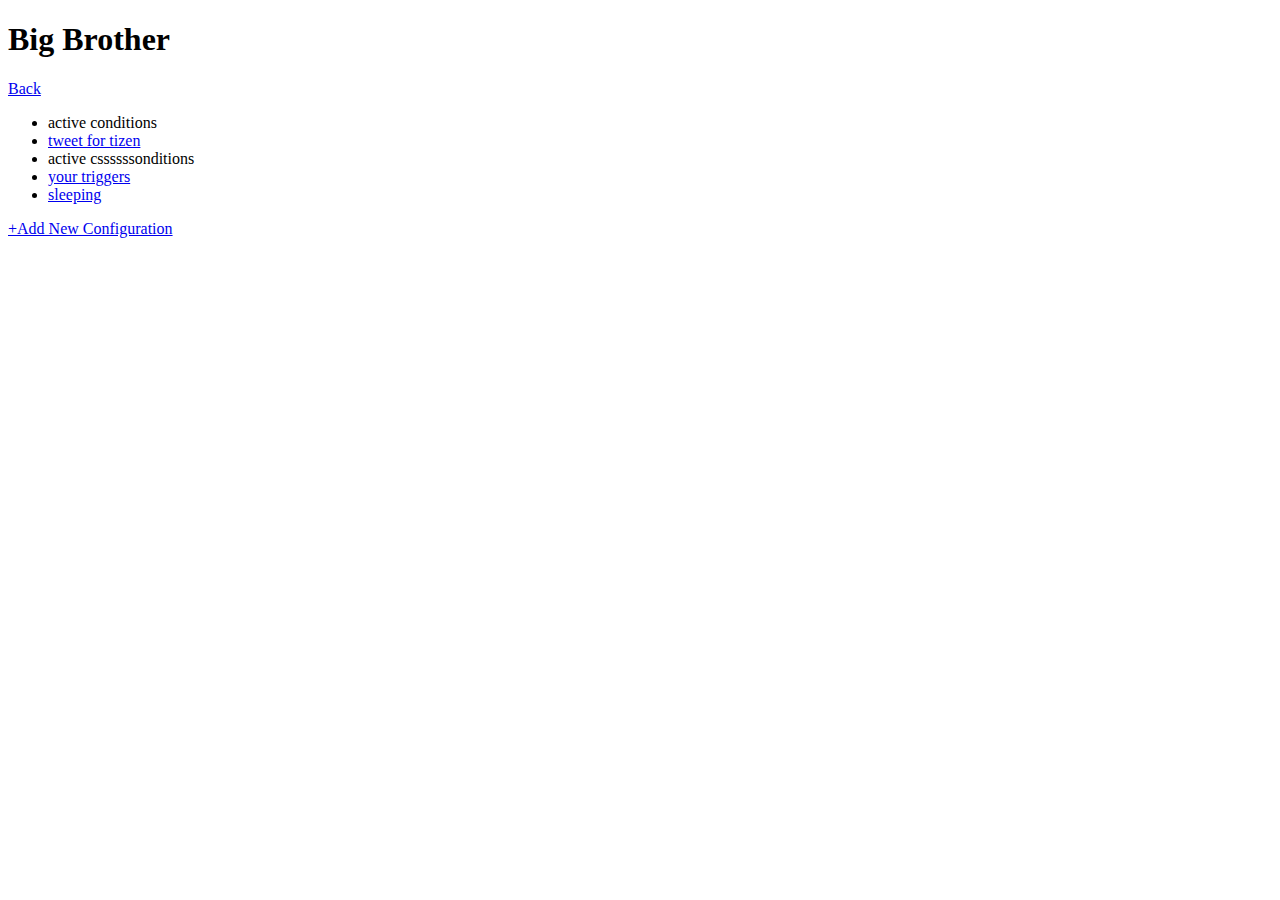
==== index.html @ 172a054c "s" ====
<!DOCTYPE html>
<html>
<head>
<meta charset="utf-8">
<meta name="viewport" content="width=device-width, initial-scale=1">
<title>Listview Autodivider Linkbar - jQuery Mobile Demos</title>

	<link rel="stylesheet"  href="http://view.jquerymobile.com/1.3.2/dist/demos/css/themes/default/jquery.mobile.min.css
">


<script src="tizen-web-ui-fw/latest/js/jquery.min.js"></script>
<script
	src="http://view.jquerymobile.com/1.3.2/dist/demos/js/jquery.mobile.min.js"></script>


<script src="./js/config.js"></script>


<script
	src="http://view.jquerymobile.com/1.3.2/dist/demos/_assets/css/jqm-demos.css"></script>
<script type="text/javascript" src="./js/main.js"></script>
<script type="text/javascript" src="./js/calendar.js"></script>
<script type="text/javascript" src="./js/wifi.js"></script>
<script type="text/javascript" src="./js/location.js"></script>
<script type="text/javascript" src="./js/actions.js"></script>



</head>
<body>
	<div data-role="page" id="demo-page">

		<div data-role="header">
			<h1>Big Brother</h1>
			<a href="autodividers-linkbar.html" data-rel="back"
				data-icon="arrow-l" data-iconpos="notext" data-ajax="false">Back</a>
		</div>
		<!-- /header -->

		<div data-role="content">

		

			<ul data-role="listview" >
				
				<li data-role="list-divider" role="heading" class="ui-li ui-li-divider ui-bar-b ui-first-child">active conditions</li>
				<li><a href="#">tweet for tizen</a></li>
			
			
					
				<li data-role="list-divider" role="heading" class="ui-li ui-li-divider ui-bar-b ui-first-child">active cssssssonditions</li>
				<li><a href="#">your triggers</a></li>
				<li><a href="#">sleeping</a></li>
			</ul>
			<!-- /listview -->

		</div>
		<!-- /content -->

				<a href="create.html" data-role="button">+Add New Configuration</a>

		<!-- /footer -->

	</div>
	<!-- /page -->
	<script>
infinite();
</script>
</body>
</html>
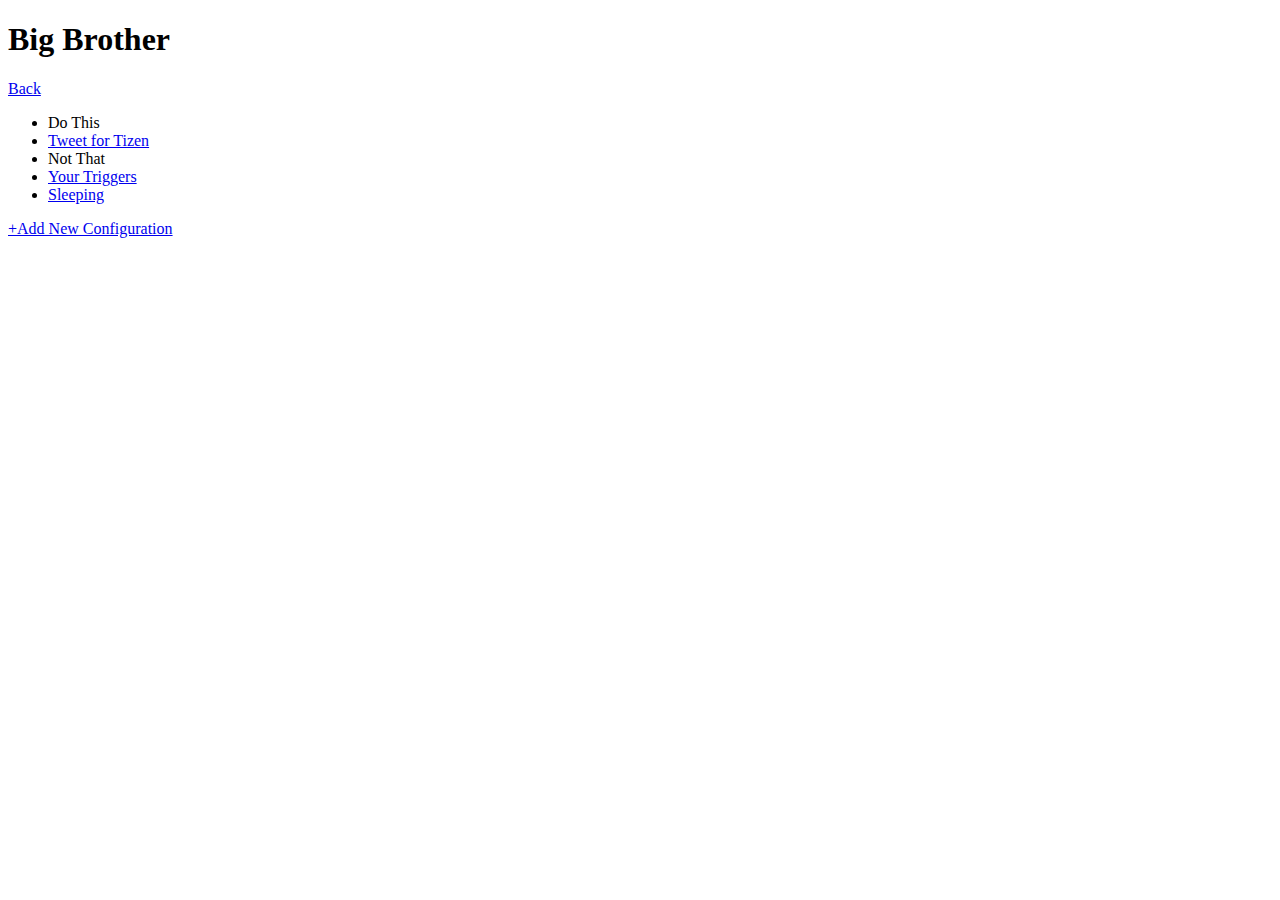
==== commit 852f25e6: "sss" ====
--- a/index.html
+++ b/index.html
@@ -45,14 +45,14 @@
 
 			<ul data-role="listview" >
 				
-				<li data-role="list-divider" role="heading" class="ui-li ui-li-divider ui-bar-b ui-first-child">active conditions</li>
-				<li><a href="#">tweet for tizen</a></li>
+				<li data-role="list-divider" role="heading" class="ui-li ui-li-divider ui-bar-b ui-first-child">Do This</li>
+				<li><a href="#">Tweet for Tizen</a></li>
 			
 			
 					
-				<li data-role="list-divider" role="heading" class="ui-li ui-li-divider ui-bar-b ui-first-child">active cssssssonditions</li>
-				<li><a href="#">your triggers</a></li>
-				<li><a href="#">sleeping</a></li>
+				<li data-role="list-divider" role="heading" class="ui-li ui-li-divider ui-bar-b ui-first-child">Not That</li>
+				<li><a href="#">Your Triggers</a></li>
+				<li><a href="#">Sleeping</a></li>
 			</ul>
 			<!-- /listview -->
 
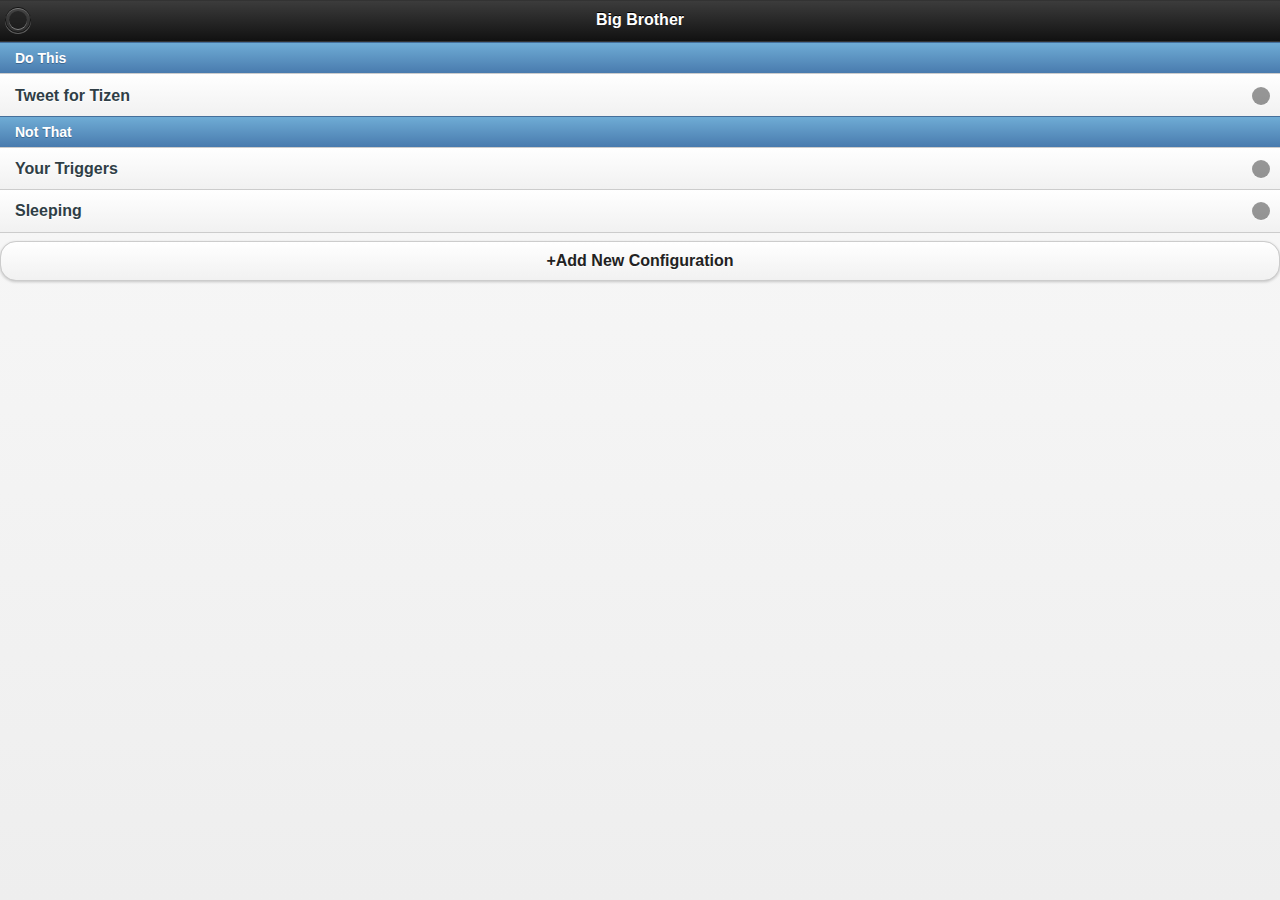
==== commit a156a746: "fix jquery" ====
--- a/index.html
+++ b/index.html
@@ -6,20 +6,19 @@
 <meta name="viewport" content="width=device-width, initial-scale=1">
 <title>Listview Autodivider Linkbar - jQuery Mobile Demos</title>
 
-	<link rel="stylesheet"  href="http://view.jquerymobile.com/1.3.2/dist/demos/css/themes/default/jquery.mobile.min.css
-">
+	<link rel="stylesheet"  href="./css/jquery.mobile.min.css">
 
 
 <script src="tizen-web-ui-fw/latest/js/jquery.min.js"></script>
-<script
-	src="http://view.jquerymobile.com/1.3.2/dist/demos/js/jquery.mobile.min.js"></script>
+<script type="text/javascript" src="./js/jquery.mobile.min.js"></script>
+
 
 
 <script src="./js/config.js"></script>
 
 
 <script
-	src="http://view.jquerymobile.com/1.3.2/dist/demos/_assets/css/jqm-demos.css"></script>
+	src="./css/jqm-demos.css"></script>
 <script type="text/javascript" src="./js/main.js"></script>
 <script type="text/javascript" src="./js/calendar.js"></script>
 <script type="text/javascript" src="./js/wifi.js"></script>
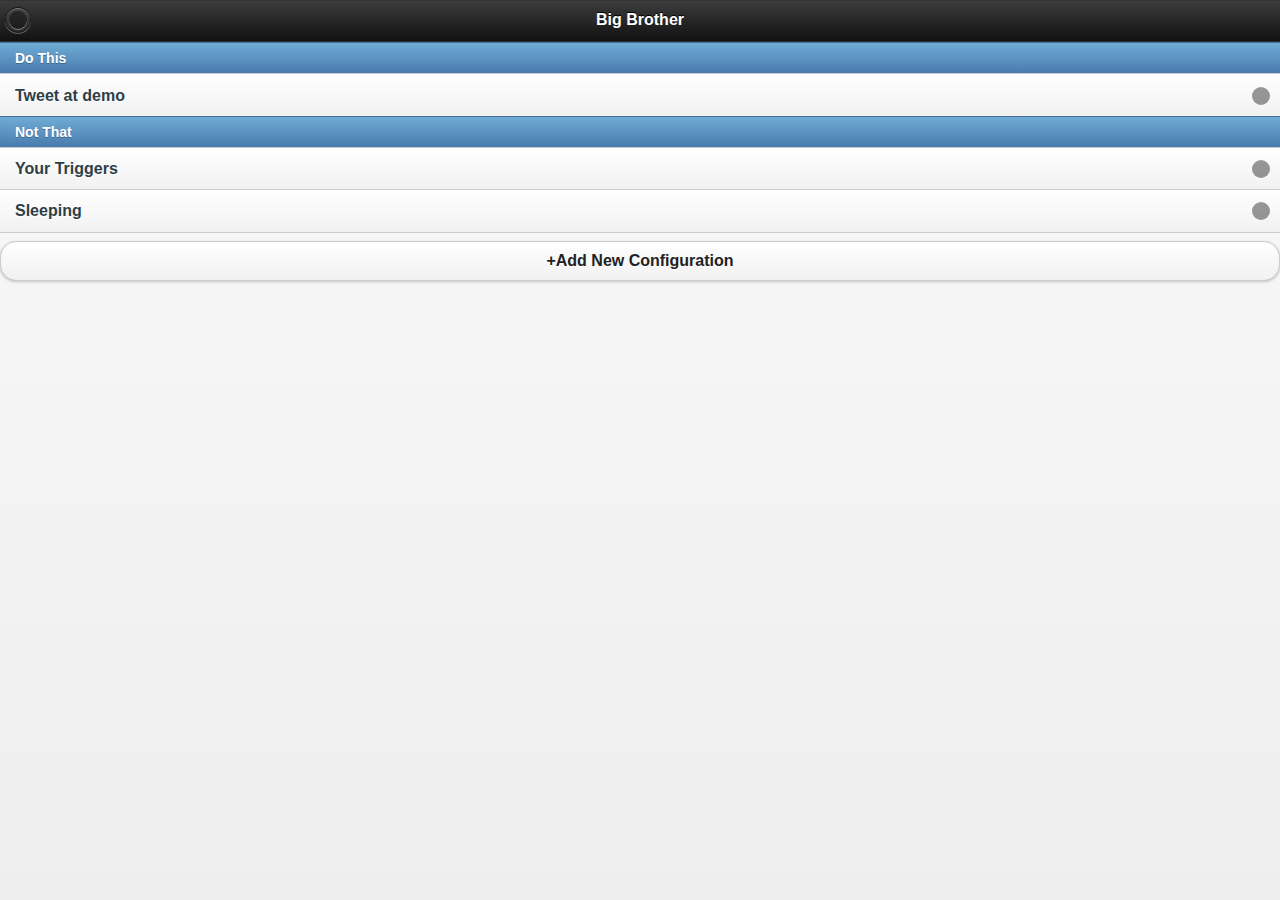
==== commit 74b4bb6d: "latest update" ====
--- a/index.html
+++ b/index.html
@@ -45,7 +45,7 @@
 			<ul data-role="listview" >
 				
 				<li data-role="list-divider" role="heading" class="ui-li ui-li-divider ui-bar-b ui-first-child">Do This</li>
-				<li><a href="#">Tweet for Tizen</a></li>
+				<li><a href="#">Tweet at demo</a></li>
 			
 			
 					
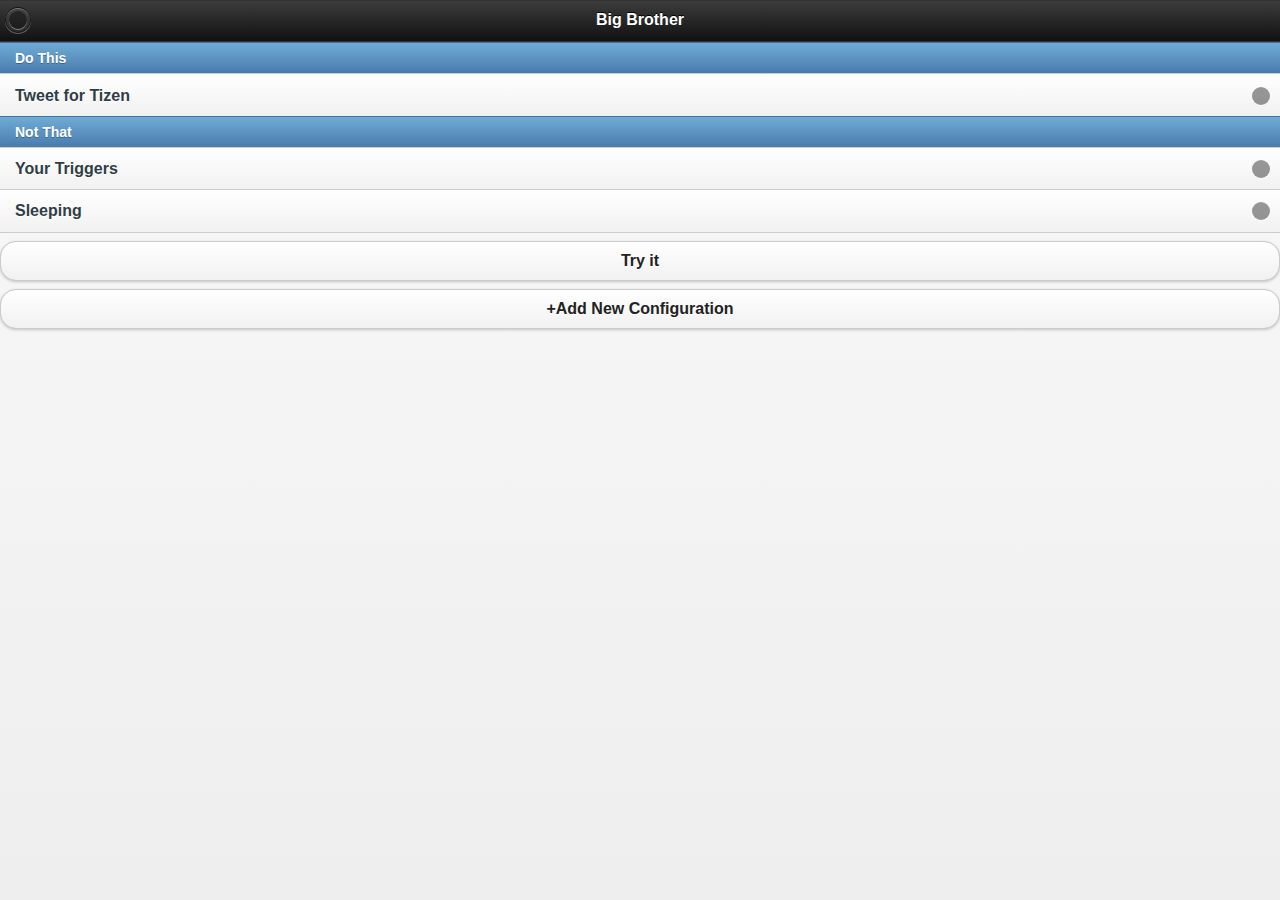
==== commit 16713097: "Fixing html" ====
--- a/index.html
+++ b/index.html
@@ -28,7 +28,7 @@
 
 
 </head>
-<body>
+<body onLoad="getAllTriggers()">
 	<div data-role="page" id="demo-page">
 
 		<div data-role="header">
@@ -38,24 +38,21 @@
 		</div>
 		<!-- /header -->
 
-		<div data-role="content">
+		<div data-role="active" id="active">
 
 		
 
 			<ul data-role="listview" >
-				
 				<li data-role="list-divider" role="heading" class="ui-li ui-li-divider ui-bar-b ui-first-child">Do This</li>
-				<li><a href="#">Tweet at demo</a></li>
-			
-			
-					
+				<li><a href="#">Tweet for Tizen</a></li>
 				<li data-role="list-divider" role="heading" class="ui-li ui-li-divider ui-bar-b ui-first-child">Not That</li>
 				<li><a href="#">Your Triggers</a></li>
 				<li><a href="#">Sleeping</a></li>
 			</ul>
 			<!-- /listview -->
-
+		
 		</div>
+		<button onclick="getAllTriggers()">Try it</button>
 		<!-- /content -->
 
 				<a href="create.html" data-role="button">+Add New Configuration</a>
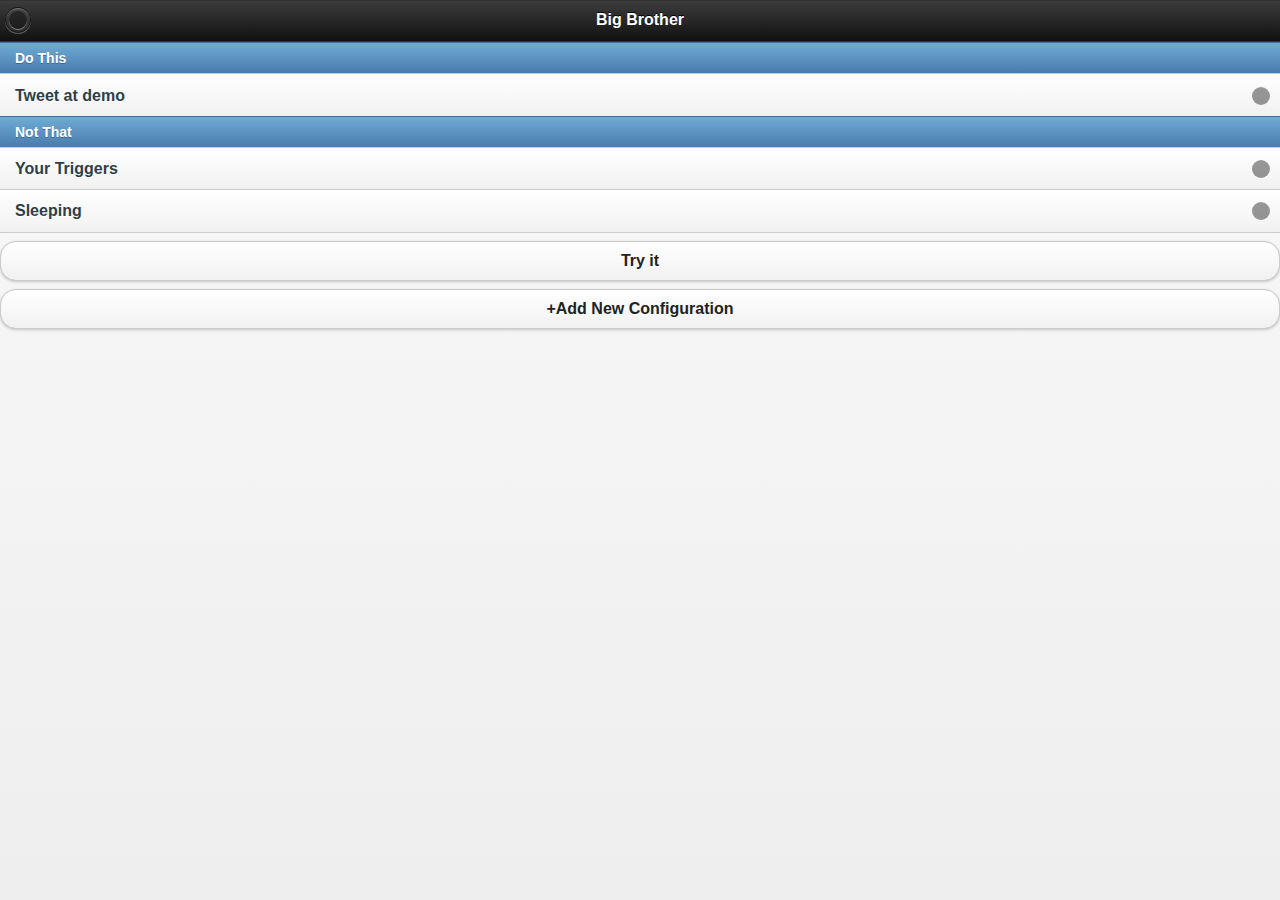
==== commit 15564070: "merge conflicts" ====
--- a/index.html
+++ b/index.html
@@ -44,7 +44,11 @@
 
 			<ul data-role="listview" >
 				<li data-role="list-divider" role="heading" class="ui-li ui-li-divider ui-bar-b ui-first-child">Do This</li>
-				<li><a href="#">Tweet for Tizen</a></li>
+				<li><a href="#">Tweet at demo</a></li>
+			
+			
+					
+
 				<li data-role="list-divider" role="heading" class="ui-li ui-li-divider ui-bar-b ui-first-child">Not That</li>
 				<li><a href="#">Your Triggers</a></li>
 				<li><a href="#">Sleeping</a></li>
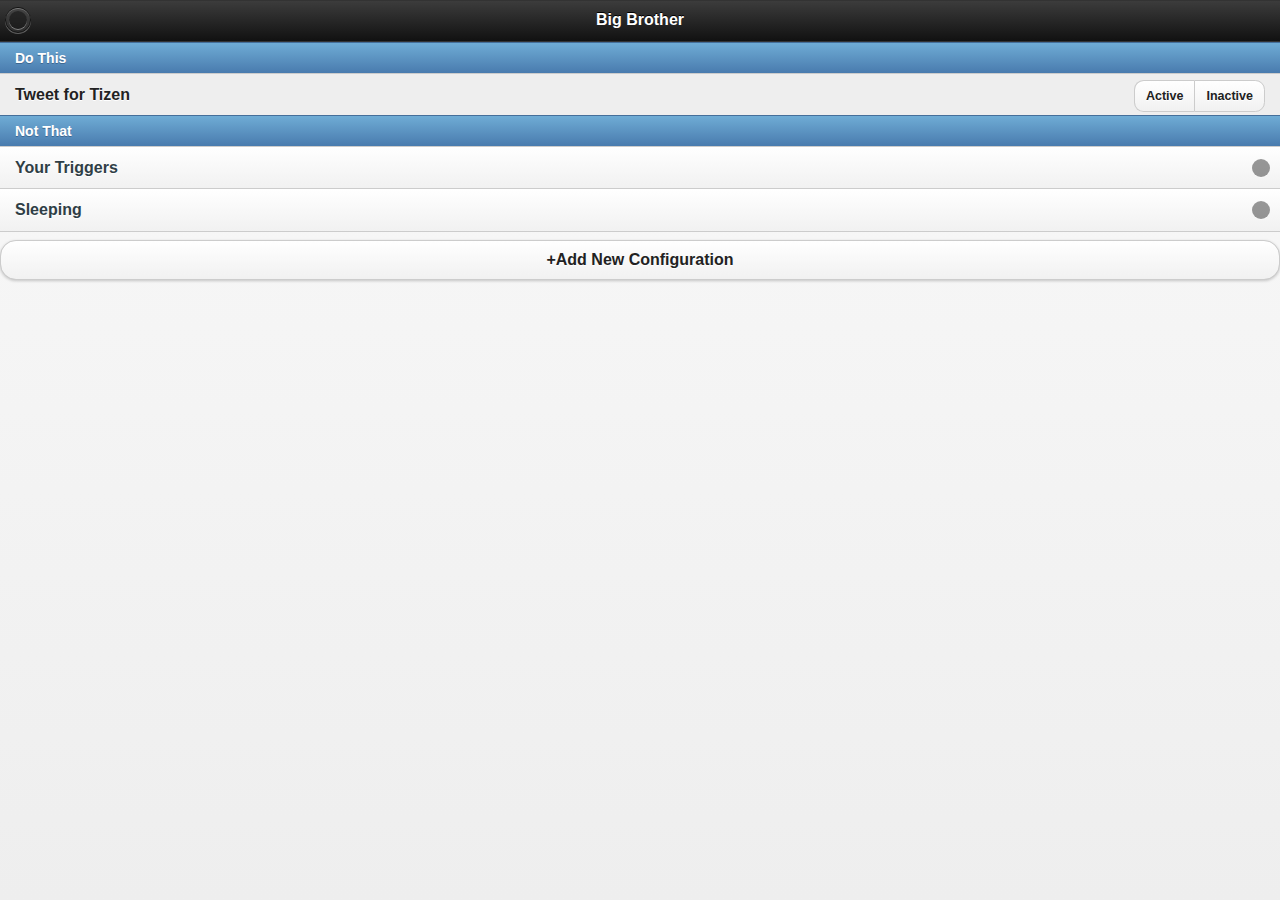
==== commit 458ce086: "my changes" ====
--- a/index.html
+++ b/index.html
@@ -7,28 +7,30 @@
 <title>Listview Autodivider Linkbar - jQuery Mobile Demos</title>
 
 	<link rel="stylesheet"  href="./css/jquery.mobile.min.css">
+	<link rel="stylesheet"  href="./css/style.css">
 
 
 <script src="tizen-web-ui-fw/latest/js/jquery.min.js"></script>
 <script type="text/javascript" src="./js/jquery.mobile.min.js"></script>
+<script src="./js/config.js"></script>
+<script	src="./css/jqm-demos.css"></script>
 
 
 
-<script src="./js/config.js"></script>
 
 
-<script
-	src="./css/jqm-demos.css"></script>
+
 <script type="text/javascript" src="./js/main.js"></script>
 <script type="text/javascript" src="./js/calendar.js"></script>
 <script type="text/javascript" src="./js/wifi.js"></script>
 <script type="text/javascript" src="./js/location.js"></script>
 <script type="text/javascript" src="./js/actions.js"></script>
+<script type="text/javascript" src="./js/ui.js"></script>
 
 
 
 </head>
-<body onLoad="getAllTriggers()">
+<body>
 	<div data-role="page" id="demo-page">
 
 		<div data-role="header">
@@ -38,30 +40,33 @@
 		</div>
 		<!-- /header -->
 
-		<div data-role="active" id="active">
+		<div data-role="content">
 
-		
-
+	
 			<ul data-role="listview" >
+				
 				<li data-role="list-divider" role="heading" class="ui-li ui-li-divider ui-bar-b ui-first-child">Do This</li>
-				<li><a href="#">Tweet at demo</a></li>
+				<li id="slideWeather">Tweet for Tizen
+					<div class="buttonGroup "data-role="controlgroup"   data-mini="true" data-type="horizontal">
+						<a href="index.html" data-role="button">Active</a>
+						<a href="index.html" data-role="button">Inactive</a>
+					</div>
+				
+				</li>
 			
 			
 					
-
 				<li data-role="list-divider" role="heading" class="ui-li ui-li-divider ui-bar-b ui-first-child">Not That</li>
 				<li><a href="#">Your Triggers</a></li>
 				<li><a href="#">Sleeping</a></li>
 			</ul>
 			<!-- /listview -->
-		
+
 		</div>
-		<button onclick="getAllTriggers()">Try it</button>
+
+				<a data-transition="flip" href="create.html" data-role="button">+Add New Configuration</a>
 		<!-- /content -->
 
-				<a href="create.html" data-role="button">+Add New Configuration</a>
-
-		<!-- /footer -->
 
 	</div>
 	<!-- /page -->
--- a/css/style.css
+++ b/css/style.css
@@ -0,0 +1,12 @@
+li>label {
+	color:#22FF22;
+}
+
+.buttonGroup {
+
+	float:right; 
+	position:relative; 
+	top:-10px;"
+
+
+}
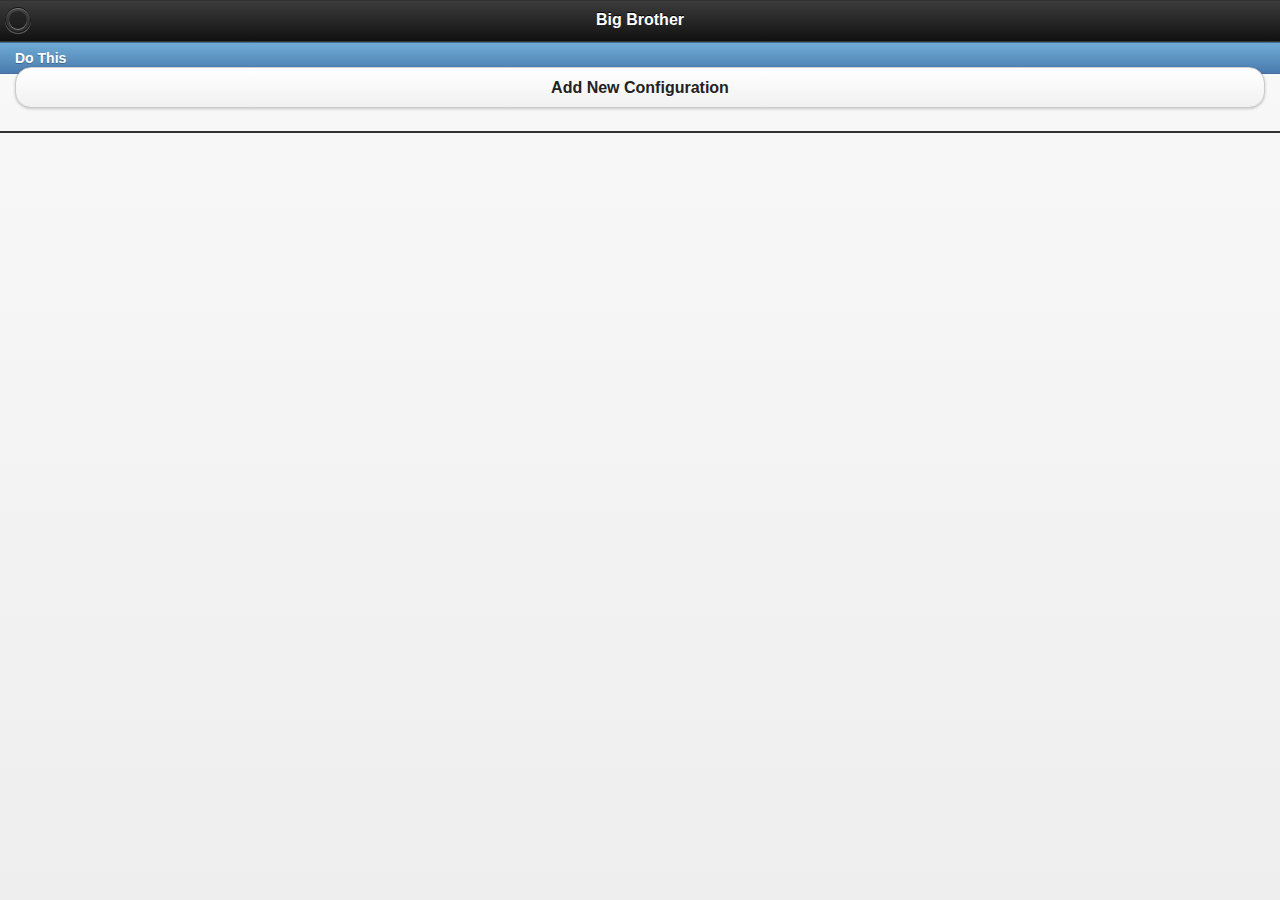
==== commit 2bcbe6ba: "impreved ui" ====
--- a/index.html
+++ b/index.html
@@ -40,32 +40,36 @@
 		</div>
 		<!-- /header -->
 
-		<div data-role="content">
+		<div data-role="content" >
 
 	
 			<ul data-role="listview" >
-				
 				<li data-role="list-divider" role="heading" class="ui-li ui-li-divider ui-bar-b ui-first-child">Do This</li>
-				<li id="slideWeather">Tweet for Tizen
+				<div id="active"></div>
+			<!--	
+			<li id="slideWeather">Tweet for Tizen
 					<div class="buttonGroup "data-role="controlgroup"   data-mini="true" data-type="horizontal">
 						<a href="index.html" data-role="button">Active</a>
 						<a href="index.html" data-role="button">Inactive</a>
 					</div>
 				
 				</li>
-			
-			
-					
-				<li data-role="list-divider" role="heading" class="ui-li ui-li-divider ui-bar-b ui-first-child">Not That</li>
-				<li><a href="#">Your Triggers</a></li>
-				<li><a href="#">Sleeping</a></li>
+				-->
+
+				
+
 			</ul>
 			<!-- /listview -->
-
+			
+				<a data-transition="flip" href="create.html" data-role="button">Add New Configuration</a>
+		</div>	
+			<div data-role="footer" >
+		
+		
 		</div>
 
-				<a data-transition="flip" href="create.html" data-role="button">+Add New Configuration</a>
-		<!-- /content -->
+		<!--<button onclick="getAllTriggers()">Try it</button>-->
+
 
 
 	</div>
